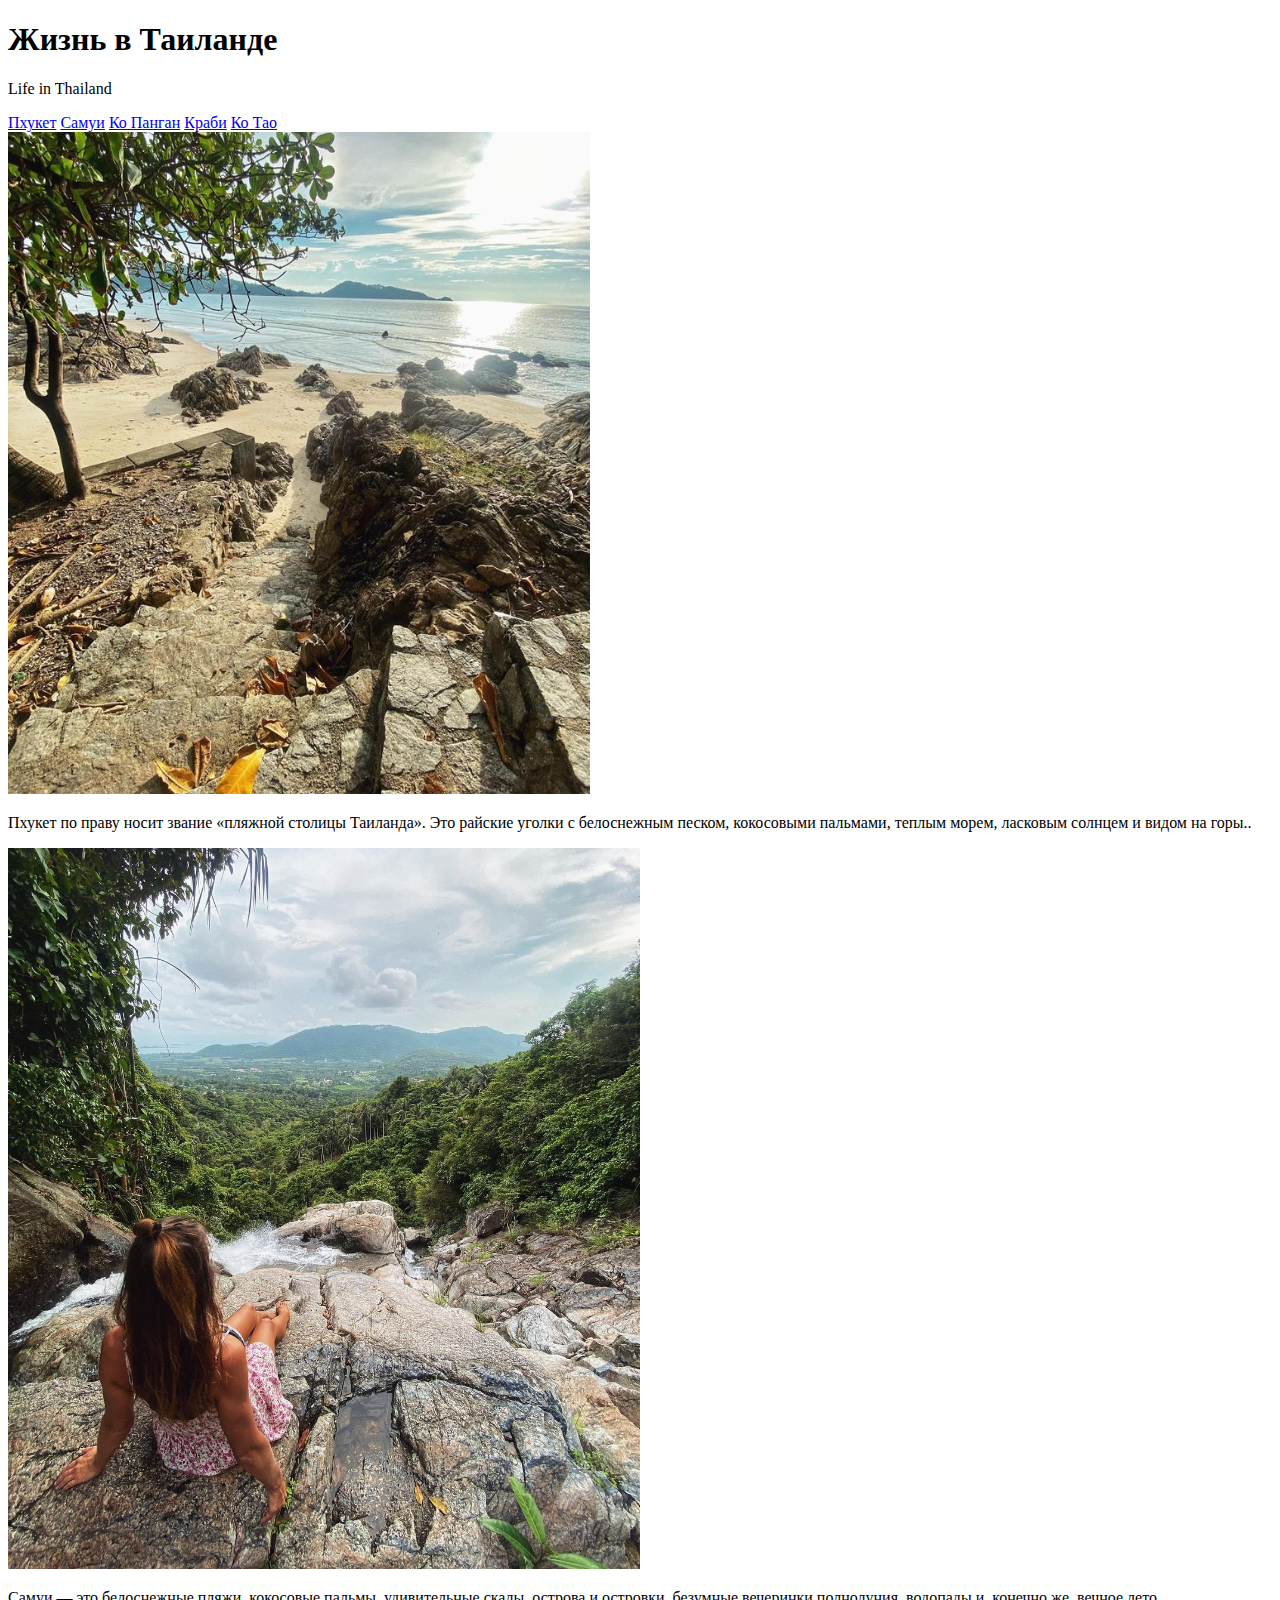
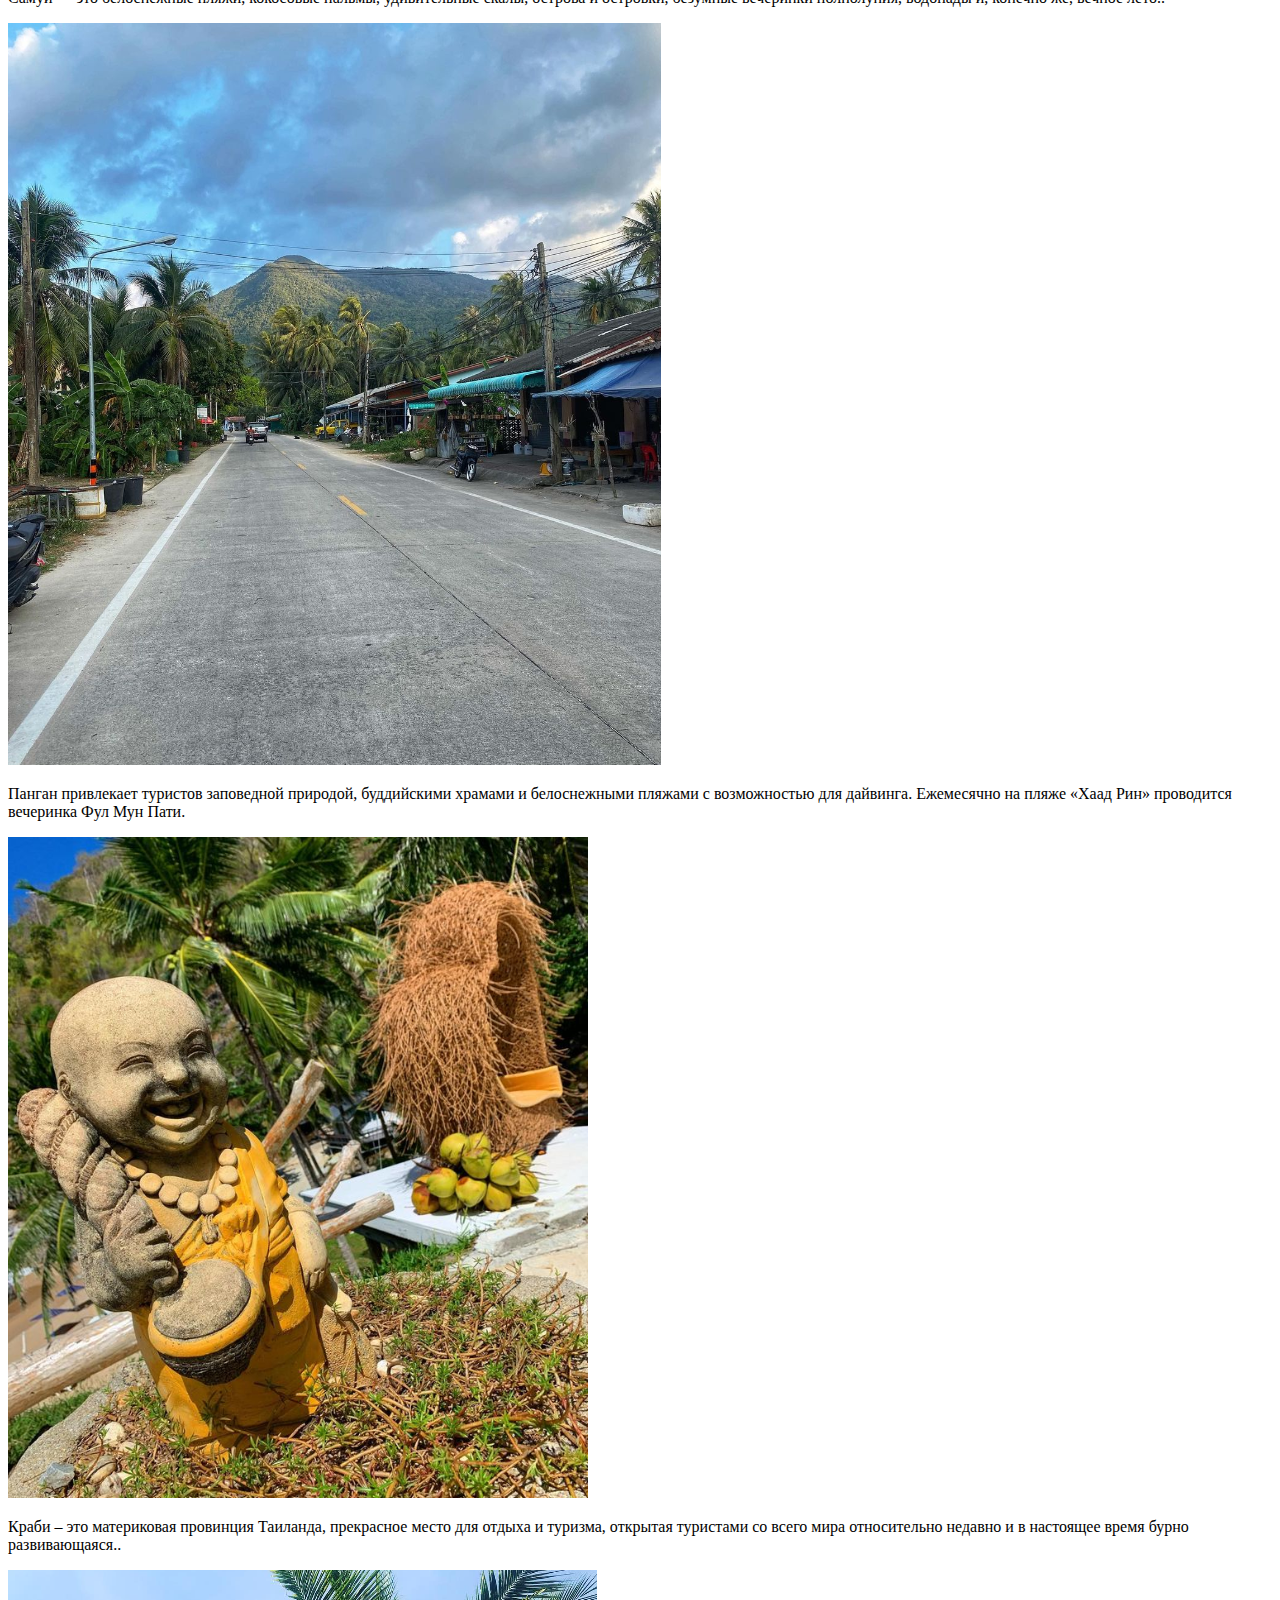
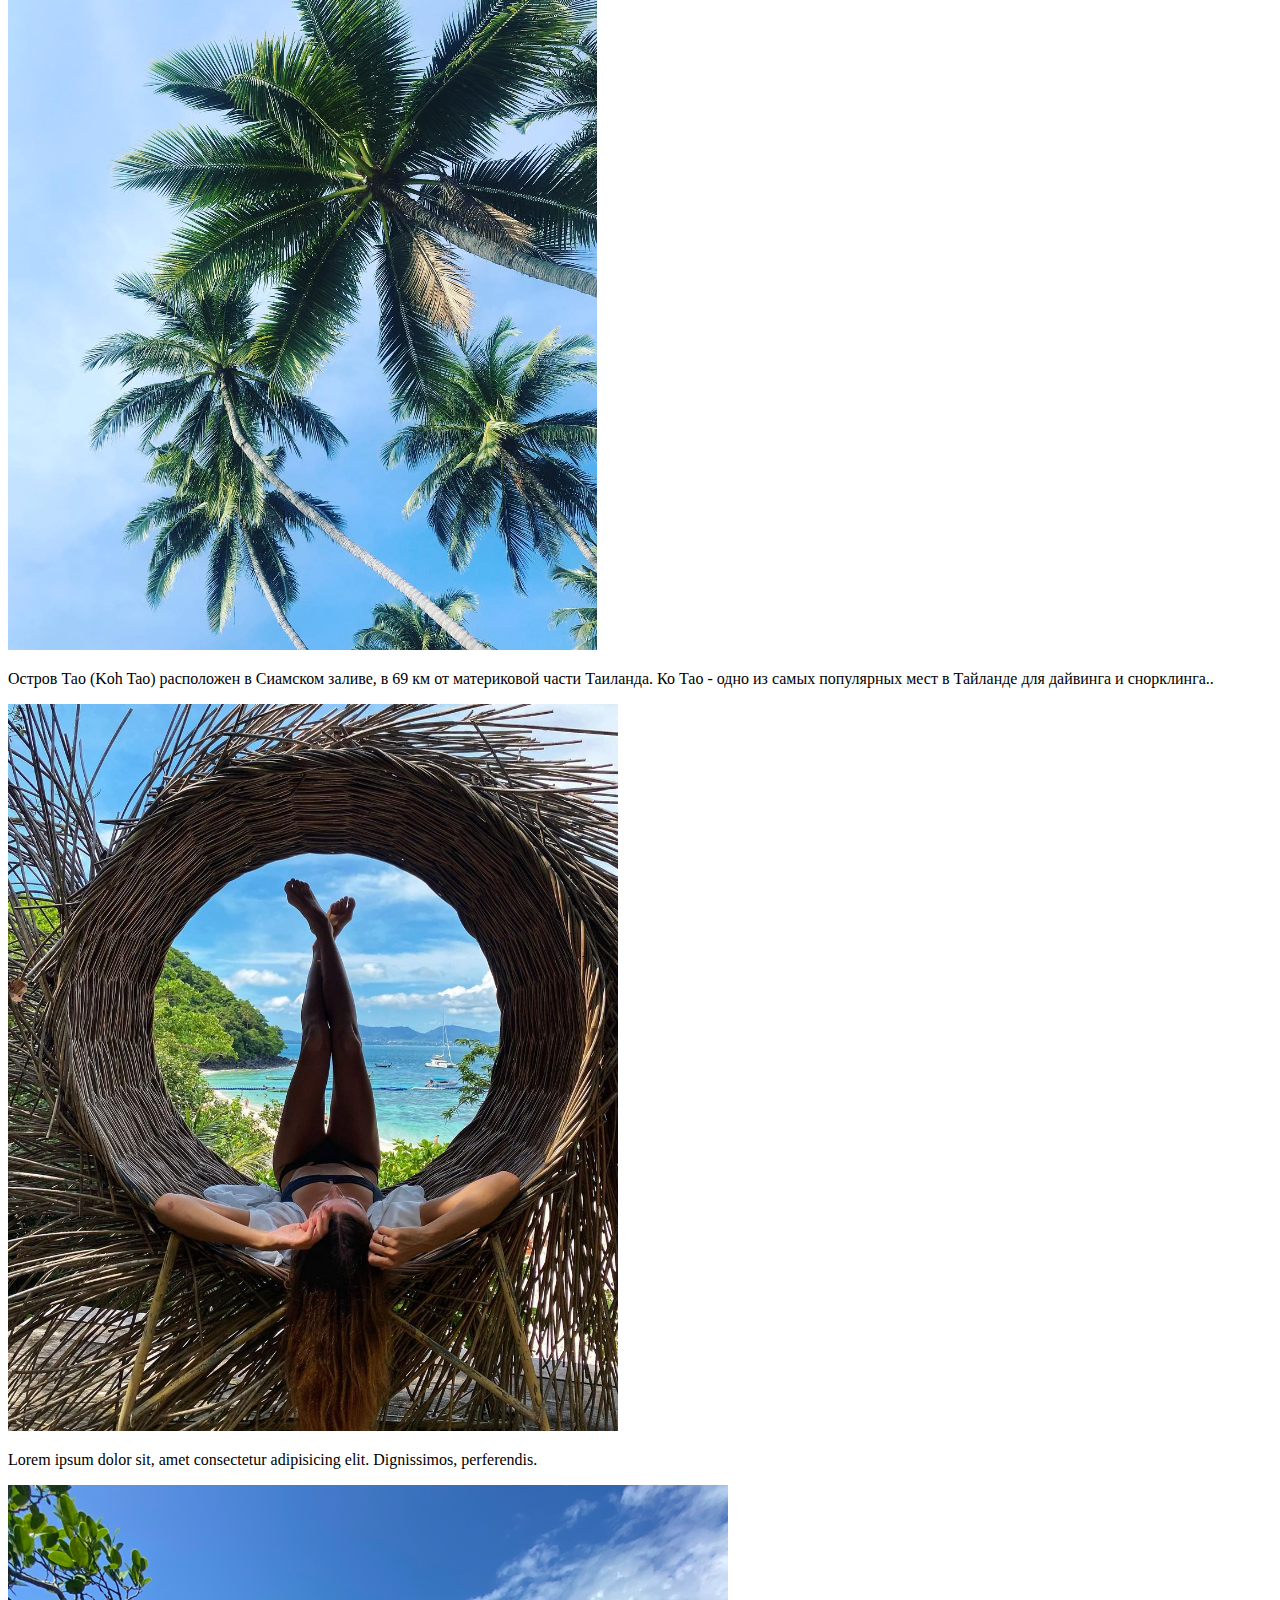
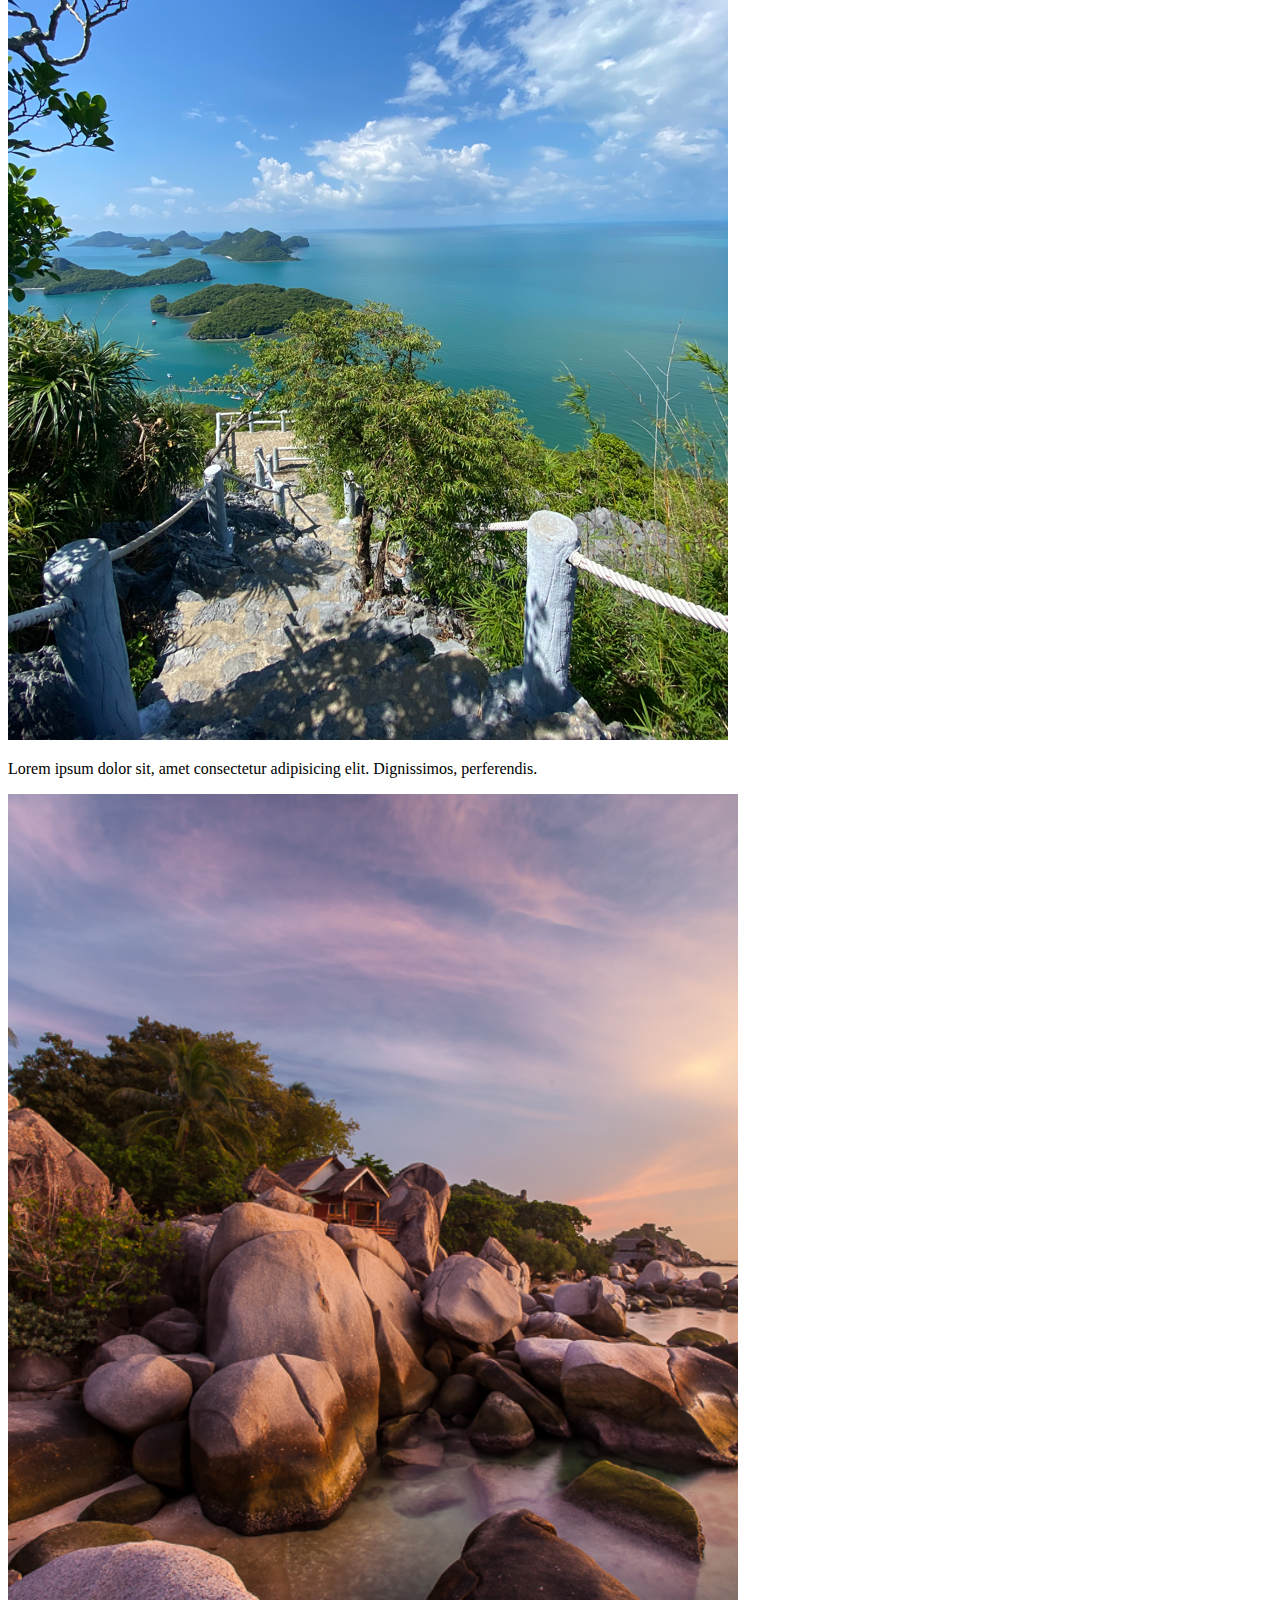
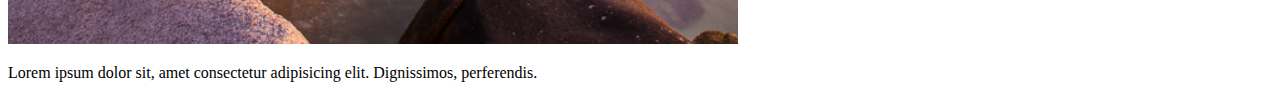
==== index.html @ 2d925aa6 "Index.html" ====
<!DOCTYPE html>
<html lang="en">
<head>
    <meta charset="UTF-8">
    <meta http-equiv="X-UA-Compatible" content="IE=edge">
    <meta name="viewport" content="width=device-width, initial-scale=1.0">
    <title>Жизнь в Таиланде</title>
    <link rel="stylesheet" href="style.css">
</head>
<body>
    <div class = "container">
        <h1 class="title">Жизнь в Таиланде</h1>
        <p class ="dsc">Life in Thailand</p>
    </div>
    <div class="header">
        <div class="container flex">
            <div class="menu">
                <a href="index2.html" class="menu-link">Пхукет</a>
                <a href="#" class="menu-link">Самуи</a>
                <a href="#" class="menu-link">Ко Панган</a>
                <a href="#" class="menu-link">Краби</a>
                <a href="#" class="menu-link">Ко Тао</a>
            </div>
        </div>
    </div>
    <div class="content">
        <div class="container">
            <div class="item-box">
                <div class="item">
                    <img src="img/Phuket1.png" alt="" class="item pic">
                    <div class="txt-box">
                        <p class="item-dsc">Пхукет по праву носит звание «пляжной столицы Таиланда». Это райские уголки с белоснежным песком, кокосовыми пальмами, теплым морем, ласковым солнцем и видом на горы..</p>
                    </div>
                </div>
                <div class="item">
                    <img src="img/Samui.png" alt="" class="item pic">
                    <div class="txt-box">
                        <p class="item-dsc">Самуи — это белоснежные пляжи, кокосовые пальмы, удивительные скалы, острова и островки, безумные вечеринки полнолуния, водопады и, конечно же, вечное лето..</p>
                    </div> 
                </div>
                <div class="item">
                    <img src="img/Koh Phangan.png" alt="" class="item pic">
                    <div class="txt-box">
                        <p class="item-dsc">Панган привлекает туристов заповедной природой, буддийскими храмами и белоснежными пляжами с возможностью для дайвинга. Ежемесячно на пляже «Хаад Рин» проводится вечеринка Фул Мун Пати.</p>
                    </div>
                </div>
                <div class="item">
                    <img src="img/Krabi.png" alt="" class="item pic">
                    <div class="txt-box">
                        <p class="item-dsc">Краби – это материковая провинция Таиланда, прекрасное место для отдыха и туризма, открытая туристами со всего мира относительно недавно и в настоящее время бурно развивающаяся..</p>
                    </div>
                </div>
                <div class="item">
                    <img src="img/Koh Tao.png" alt="" class="item pic">
                    <div class="txt-box">
                        <p class="item-dsc">Остров Тао (Koh Tao) расположен в Сиамском заливе, в 69 км от материковой части Таиланда. Ко Тао - одно из самых популярных мест в Тайланде для дайвинга и снорклинга..</p>
                    </div>
                </div>
                <div class="item">
                    <img src="img/Phuket3.png" alt="" class="item pic">
                    <div class="txt-box">
                        <p class="item-dsc">Lorem ipsum dolor sit, amet consectetur adipisicing elit. Dignissimos, perferendis.</p>
                    </div>
                </div>
                <div class="item">
                    <img src="img/Samui1.png" alt="" class="item pic">
                    <div class="txt-box">
                        <p class="item-dsc">Lorem ipsum dolor sit, amet consectetur adipisicing elit. Dignissimos, perferendis.</p>
                    </div>
                </div>
                <div class="item">
                    <img src="img/Koh Tao1.png" alt="" class="item pic">
                    <div class="txt-box">
                        <p class="item-dsc">Lorem ipsum dolor sit, amet consectetur adipisicing elit. Dignissimos, perferendis.</p>
                    </div>
                </div>
            </div>
        </div>

    </div>

    

</body>
</html>
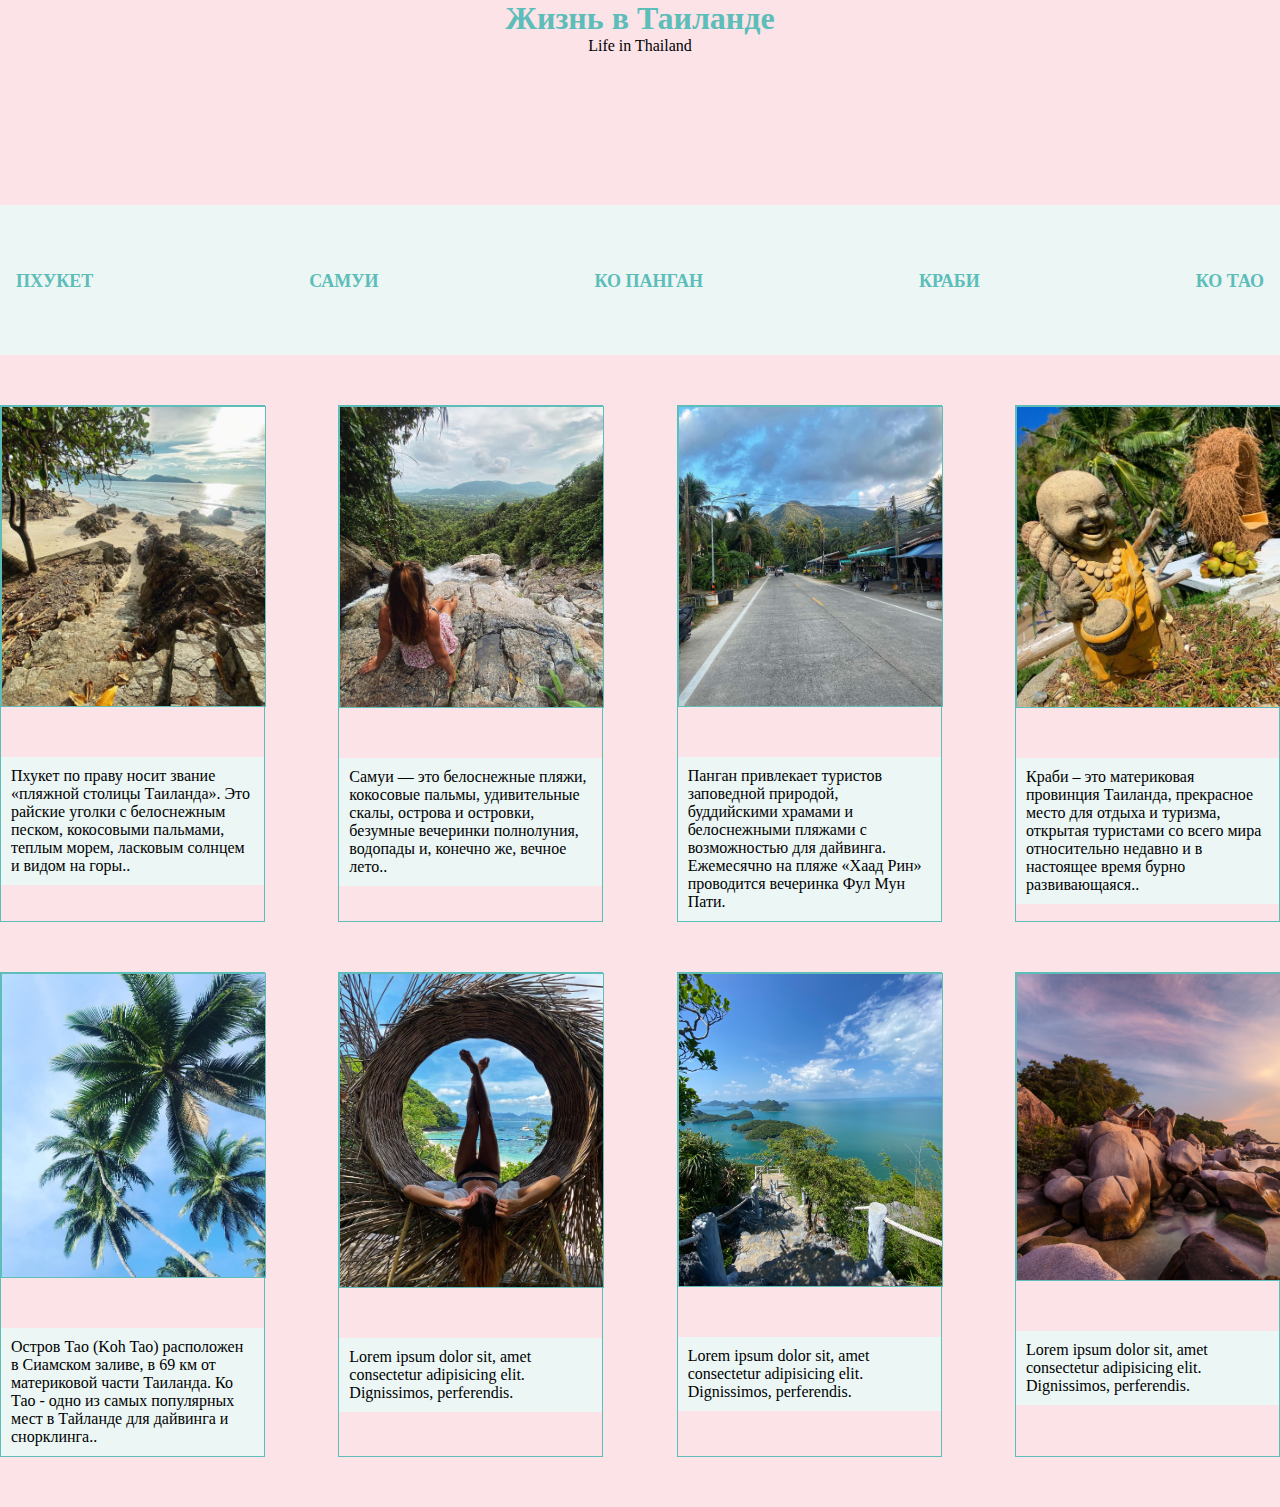
==== commit 4c4eb95b: "Seminar3" ====
--- a/index.html
+++ b/index.html
@@ -80,6 +80,14 @@
     </div>
 
     
+<script>
+    let a = prompt(`Введите имя`);
+    showName();
+    function showName() {
+        alert(`Hello,  ` + a);}
+
+   
+</script>
 
 </body>
 </html>--- a/style.css
+++ b/style.css
@@ -0,0 +1,91 @@
+* {
+margin:0;
+padding:0;
+}
+
+.title {
+    color: #5cbdb9
+}
+
+html {
+    background-color: #fbe3e8;
+}
+
+.title, .dsc {
+    text-align: center;
+}
+
+.container {
+    margin: 0 auto;
+    max-width: 1200;
+}
+
+.header {
+    background-color: #ebf6f5;
+    height: 150px;
+    margin-top: 150px;
+}
+
+
+.flex {
+    display: flex;
+}
+
+
+.menu {
+    margin-top: 50px;
+    display: flex;
+    justify-content: space-between;
+    width: 100%;
+}
+
+.menu-link {
+    display: block;
+    text-decoration: none;
+    padding: 15px;
+    background-color: #ebf6f5;
+    color: #5cbdb9;
+    text-align: center;
+    font-size: large;
+    text-transform: uppercase;
+    font-weight: bold;
+    border-radius: 10px;
+    border: 1px solid transparent;
+}
+
+
+.menu-link:hover {
+    color: #ebf6f5;
+    background-color: #fbe3e8
+    border: 1px solid #5cbdb9;
+}
+
+
+.content {
+    margin-top: 50px;
+
+}
+
+.item {
+    width: 263px;
+    border: 1px solid #5cbdb9;
+    display: flex;
+    flex-direction: column;
+    margin-bottom: 50px;
+
+}
+
+.item-pic {
+    width: 100%;
+}
+
+.txt-box {
+    background-color: #ebf6f5;
+    padding: 10px;
+}
+
+.item-box {
+    display: flex;
+    flex-wrap: wrap;
+    justify-content: space-between;
+}